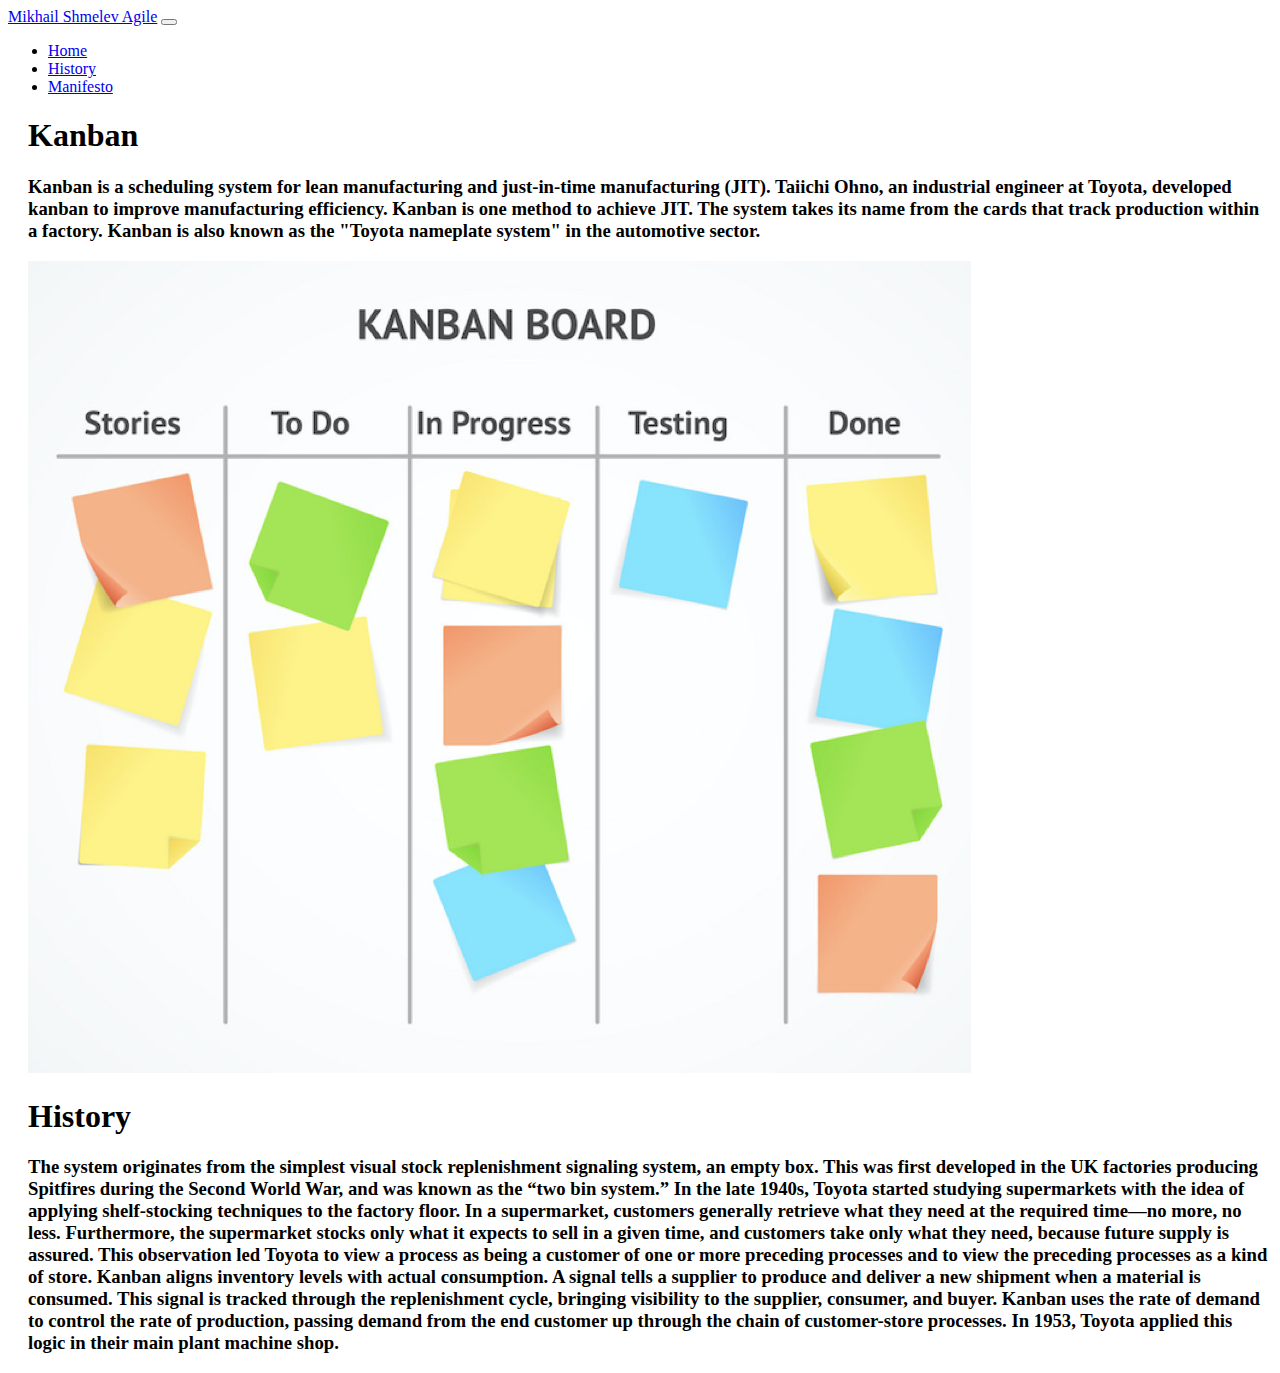
==== history.html @ b961633e "Add files via upload" ====
<!DOCTYPE html>
<html lang="en">
<head>
    <meta charset="UTF-8">
    <meta name="viewport" content="width=device-width, initial-scale=1.0">
    <link rel="stylesheet" href="css/style.css">
    <link rel="stylesheet" href="https://cdn.jsdelivr.net/npm/bootstrap@4.5.3/dist/css/bootstrap.min.css" integrity="sha384-TX8t27EcRE3e/ihU7zmQxVncDAy5uIKz4rEkgIXeMed4M0jlfIDPvg6uqKI2xXr2" crossorigin="anonymous">
    <title>History</title>
</head>
<body>
    <nav class="navbar navbar-expand-lg navbar-dark bg-dark">
        <a class="navbar-brand" href="#">Mikhail Shmelev Agile</a>
        <button class="navbar-toggler" type="button" data-toggle="collapse" data-target="#navbarNav" aria-controls="navbarNav" aria-expanded="false" aria-label="Toggle navigation">
          <span class="navbar-toggler-icon"></span>
        </button>
        <div class="collapse navbar-collapse" id="navbarNav">
          <ul class="navbar-nav">
            <li class="nav-item">
              <a class="nav-link" href="index.html">Home</a>
            </li>
            <li class="nav-item active">
              <a class="nav-link" href="history.html">History</a>
            </li>
            <li class="nav-item">
                <a class="nav-link" href="manifesto.html">Manifesto</a>
              </li>
          </ul>
        </div>
      </nav>
      <div class="maintext">
        <h1>Kanban</h1>
        <h3>Kanban is a scheduling system for lean manufacturing and just-in-time manufacturing (JIT). Taiichi Ohno, an industrial engineer at Toyota, developed kanban to improve manufacturing efficiency. Kanban is one method to achieve JIT. The system takes its name from the cards that track production within a factory. Kanban is also known as the "Toyota nameplate system" in the automotive sector.</h3>
        <img src="img/kanban-board.png">
        <br>
        <h1>History</h1>
        <h3>The system originates from the simplest visual stock replenishment signaling system, an empty box. This was first developed in the UK factories producing Spitfires during the Second World War, and was known as the “two bin system.” In the late 1940s, Toyota started studying supermarkets with the idea of applying shelf-stocking techniques to the factory floor. In a supermarket, customers generally retrieve what they need at the required time—no more, no less. Furthermore, the supermarket stocks only what it expects to sell in a given time, and customers take only what they need, because future supply is assured. This observation led Toyota to view a process as being a customer of one or more preceding processes and to view the preceding processes as a kind of store.
            Kanban aligns inventory levels with actual consumption. A signal tells a supplier to produce and deliver a new shipment when a material is consumed. This signal is tracked through the replenishment cycle, bringing visibility to the supplier, consumer, and buyer.
            Kanban uses the rate of demand to control the rate of production, passing demand from the end customer up through the chain of customer-store processes. In 1953, Toyota applied this logic in their main plant machine shop.</h3>
      </div>
</body>
</html>
---- css/style.css ----
.maintext{
    margin-left: 20px;
}

.list{
    margin-left: 40px;
}
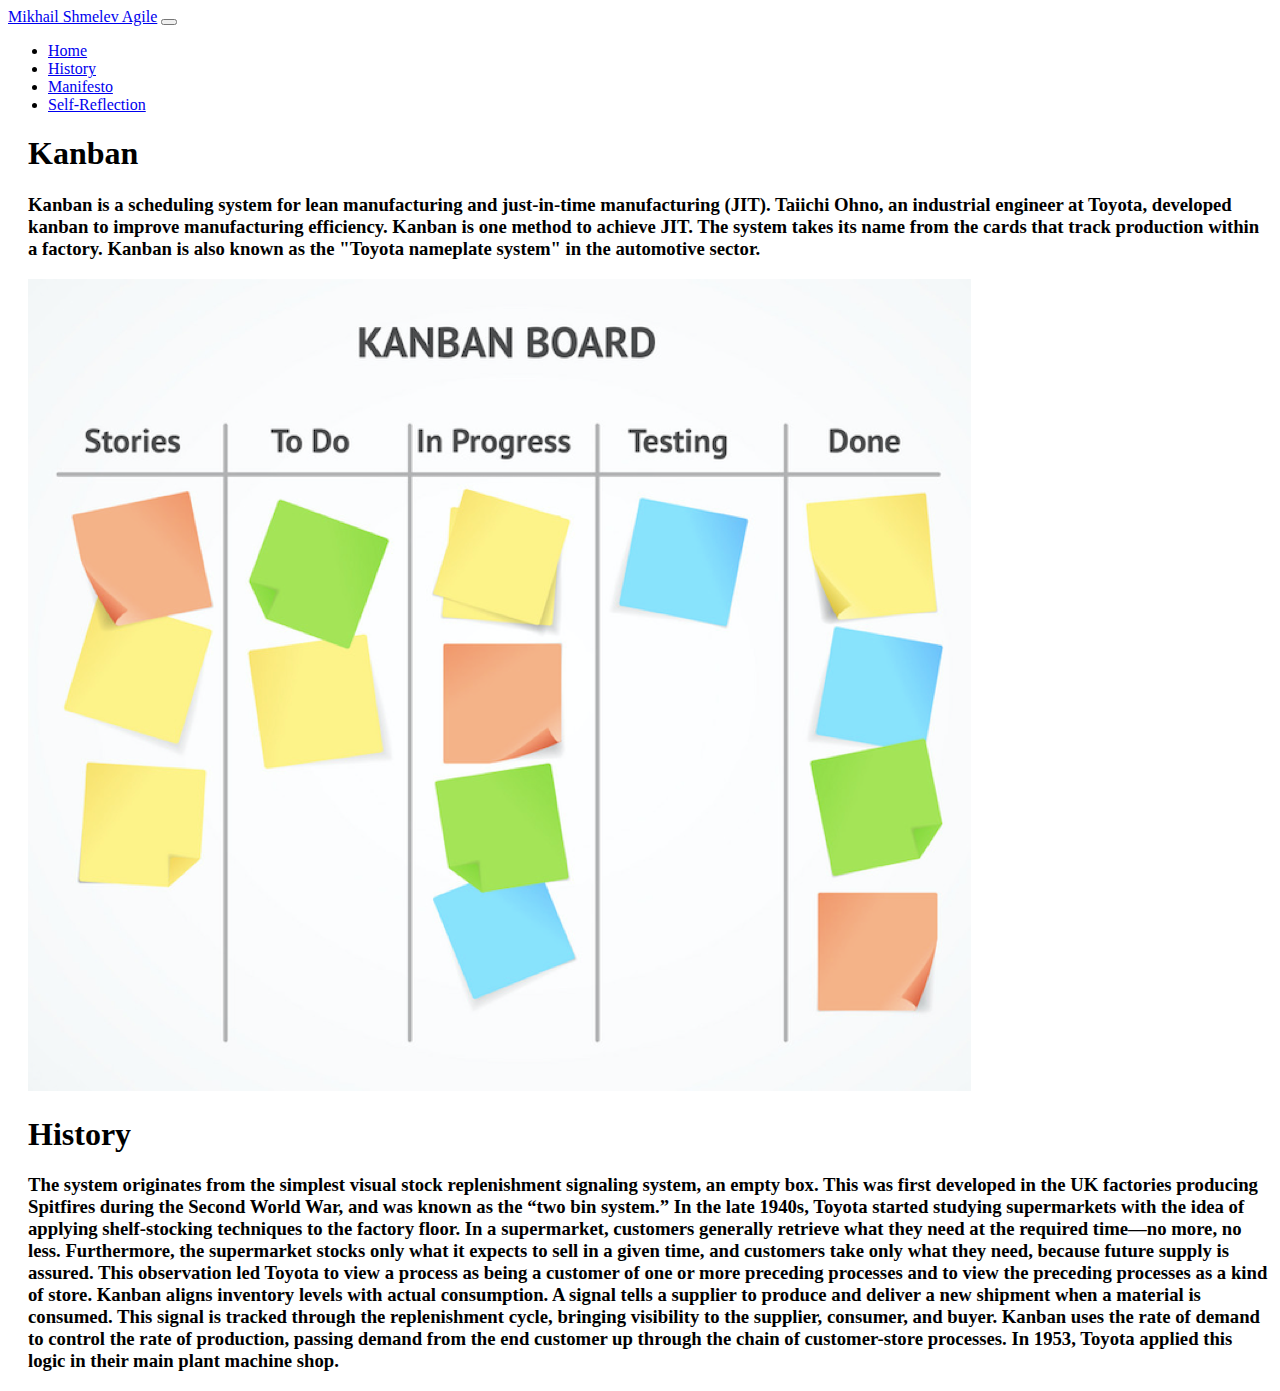
==== commit 1e8dfdd4: "Add files via upload" ====
--- a/history.html
+++ b/history.html
@@ -24,6 +24,9 @@
             <li class="nav-item">
                 <a class="nav-link" href="manifesto.html">Manifesto</a>
               </li>
+              <li class="nav-item">
+                <a class="nav-link" href="reflect.html">Self-Reflection</a>
+              </li>
           </ul>
         </div>
       </nav>
